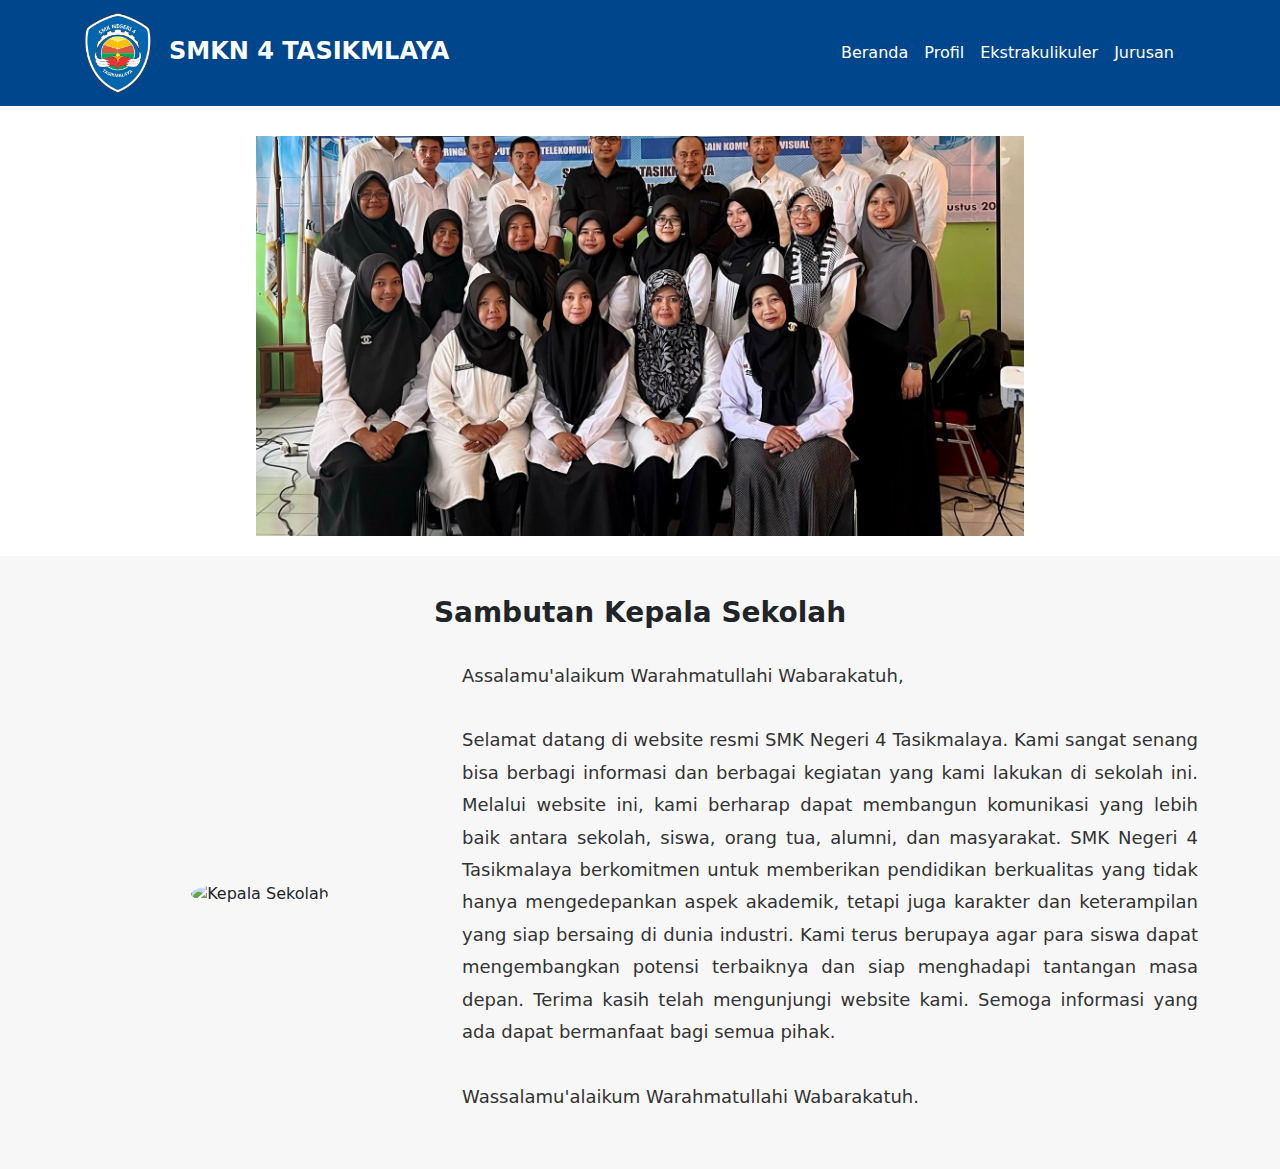
==== index.html @ 99f543fe "Add files via upload" ====
<!DOCTYPE html>
<html lang="en">
<head>
    <meta charset="UTF-8">
    <meta name="viewport" content="width=device-width, initial-scale=1.0">
    <title>SMKN 4 Tasikmalaya</title>
    <link href="https://cdn.jsdelivr.net/npm/bootstrap@5.3.0/dist/css/bootstrap.min.css" rel="stylesheet">
    <link rel="stylesheet" href="https://cdnjs.cloudflare.com/ajax/libs/font-awesome/6.0.0-beta3/css/all.min.css">
    <link rel="stylesheet" href="style.css">
</head>
<body>
    <nav class="navbar navbar-expand-lg navbar-custom">
        <div class="container">
            <a class="navbar-brand" href="#">
                <img src="logo.png" alt="SMKN 4 TASIKMLAYA" style="max-height: 80px;">
                <span class="navbar-brand-text">SMKN 4 TASIKMLAYA</span>
            </a>
            <!-- <button class="navbar-toggler" type="button" data-bs-toggle="collapse" data-bs-target="#navbarNav" aria-controls="navbarNav" aria-expanded="false" aria-label="Toggle navigation">
                <span class="navbar-toggler-icon"></span>
            </button> -->
            
            <div class="collapse navbar-collapse" id="navbarNav">
                <ul class="navbar-nav ms-auto">
                    <li class="nav-item">
                        <a class="nav-link active" href="#">Beranda</a>
                    </li>
                    <li class="nav-item">
                        <a class="nav-link" href="#profil">Profil</a>
                    </li>
                    <li class="nav-item">
                        <a class="nav-link" href="#jurusan">Ekstrakulikuler</a>
                    </li>
                    <li class="nav-item">
                        <a class="nav-link" href="#fasilitas">Jurusan</a>
                    </li>
                    <li class="nav-item">
                        <a class="nav-link" href="#kontak"></a>
                    </li>
                </ul>
            </div>
        </div>
    </nav>

    <img src="guru.jpg" alt="School Image" class="banner-image">
    <section class="principal-message">
        <div class="container">
            <h2>Sambutan Kepala Sekolah</h2>
            <div class="row">
                <div class="col-md-4">
                    <img src="Kepala Sekolah.JPG" alt="Kepala Sekolah" class="img-fluid">
                </div>
                <div class="col-md-8">
                    <div class="message-text">
                        <p>
                            Assalamu'alaikum Warahmatullahi Wabarakatuh,<br><br>
                            Selamat datang di website resmi SMK Negeri 4 Tasikmalaya. Kami sangat senang bisa berbagi informasi dan berbagai kegiatan yang kami lakukan di sekolah ini. Melalui website ini, kami berharap dapat membangun komunikasi yang lebih baik antara sekolah, siswa, orang tua, alumni, dan masyarakat.
                            SMK Negeri 4 Tasikmalaya berkomitmen untuk memberikan pendidikan berkualitas yang tidak hanya mengedepankan aspek akademik, tetapi juga karakter dan keterampilan yang siap bersaing di dunia industri. Kami terus berupaya agar para siswa dapat mengembangkan potensi terbaiknya dan siap menghadapi tantangan masa depan.
                            Terima kasih telah mengunjungi website kami. Semoga informasi yang ada dapat bermanfaat bagi semua pihak.<br><br>
                            Wassalamu'alaikum Warahmatullahi Wabarakatuh.
                        </p>
                    </div>
                </div>
            </div>
        </div>
    </section>

    <!-- Bootstrap JS -->
    <script src="https://cdn.jsdelivr.net/npm/bootstrap@5.3.0/dist/js/bootstrap.bundle.min.js"></script>
</body>
</html>
---- style.css ----
.navbar-custom {
    background-color: #00468C;
}
.navbar-custom .navbar-brand,
.navbar-custom .navbar-nav .nav-link {
    color: white;
}
.navbar-custom .navbar-nav .nav-link:hover {
    color: #FFD700;
}
.navbar-custom .navbar-toggler-icon {
    background-color: white;
}
.navbar-brand-text {
    color: white;
    font-size: 24px;
    font-weight: bold;
    margin-left: 10px;
}
.principal-message {
    background-color: #f7f7f7;
    padding: 40px 0;
}
.principal-message h2 {
    text-align: center;
    margin-bottom: 30px;
    font-size: 28px;
    font-weight: bold;
}
.principal-message .message-text {
    text-align: justify;
    font-size: 18px;
    color: #333;
    line-height: 1.8; 
}
.principal-message img {
    border-radius: 50%;
    max-height: 300px; 
    width: auto;
    margin-top: 20px;
    margin-bottom: 20px;
}
.row > .col-md-4 {
    display: flex;
    justify-content: center;
    align-items: center;
}
.banner-image {
     width: 60%;
     height: 400px; 
     object-fit: cover;
     margin-top: 30px;
     margin-bottom: 20px;
     display: block; 
     margin-left: auto;
     margin-right: auto;
 }

 .gina{
    text-align: center;
 }
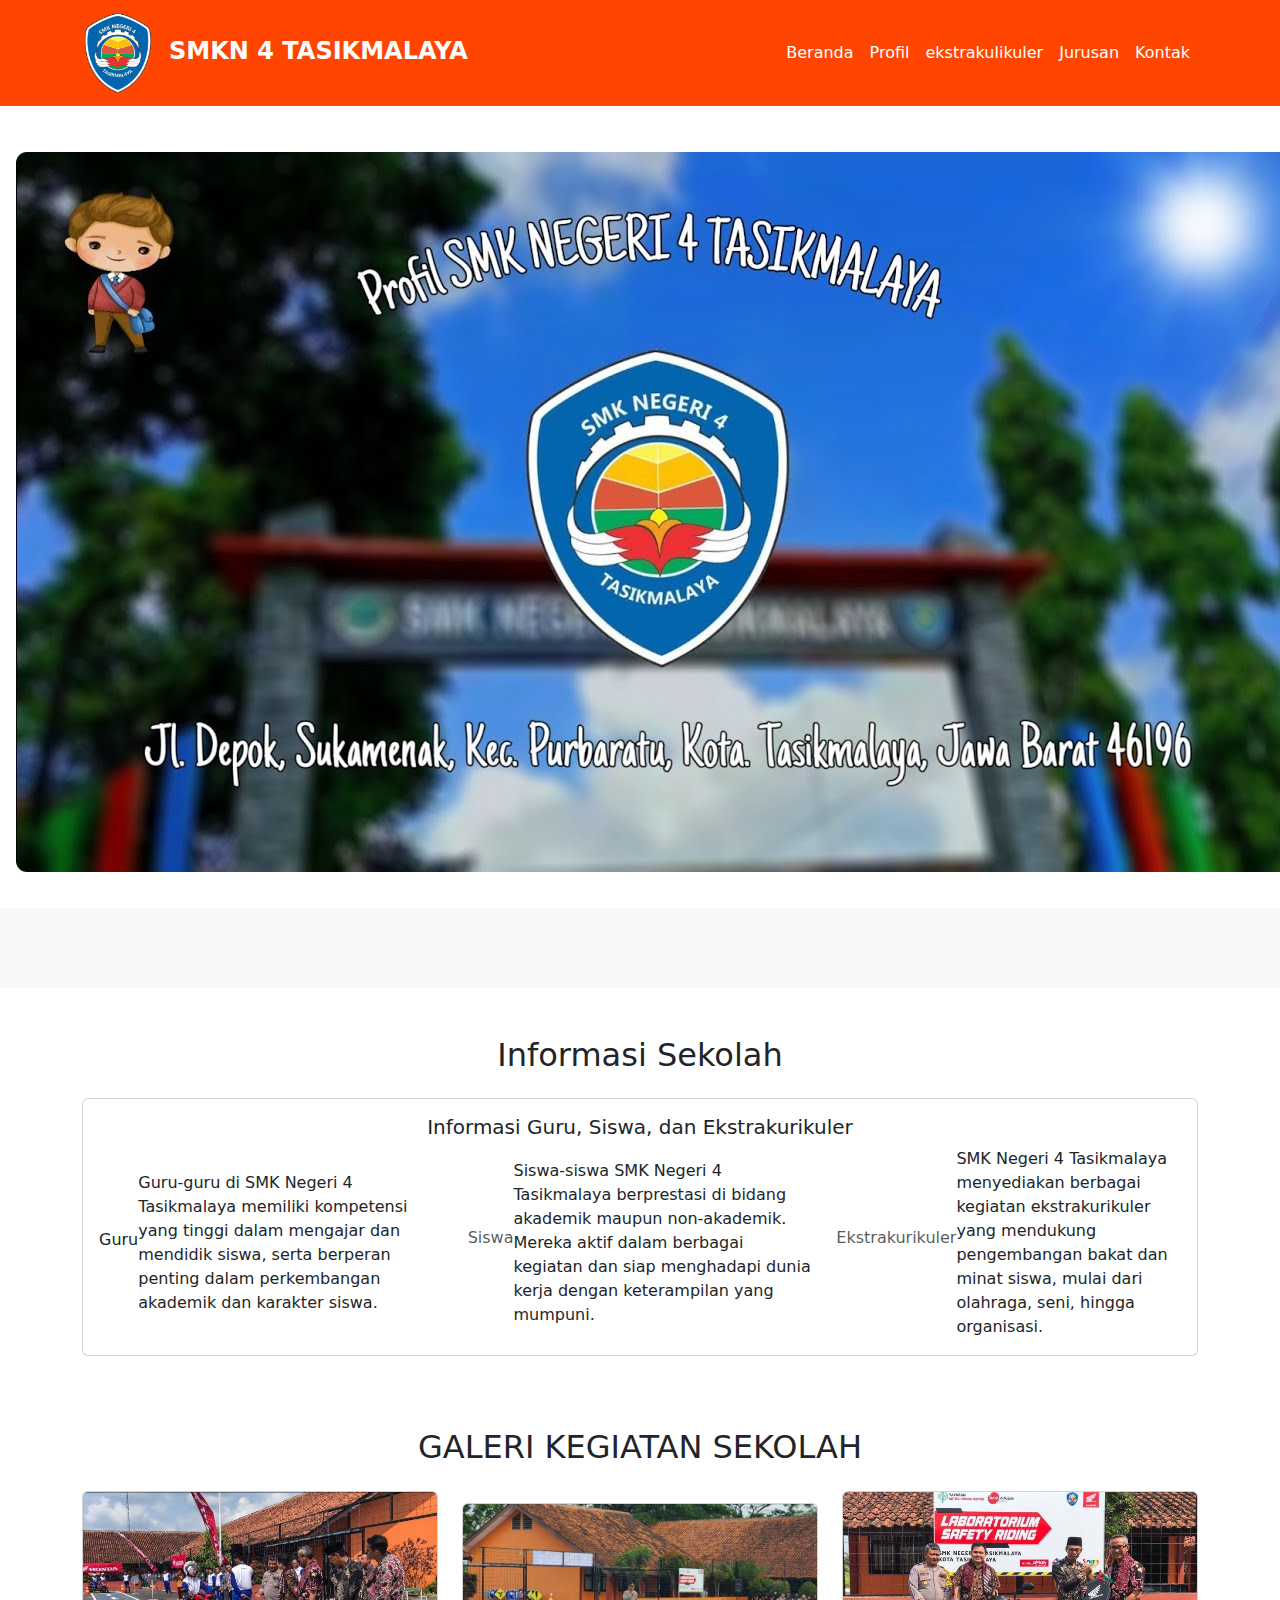
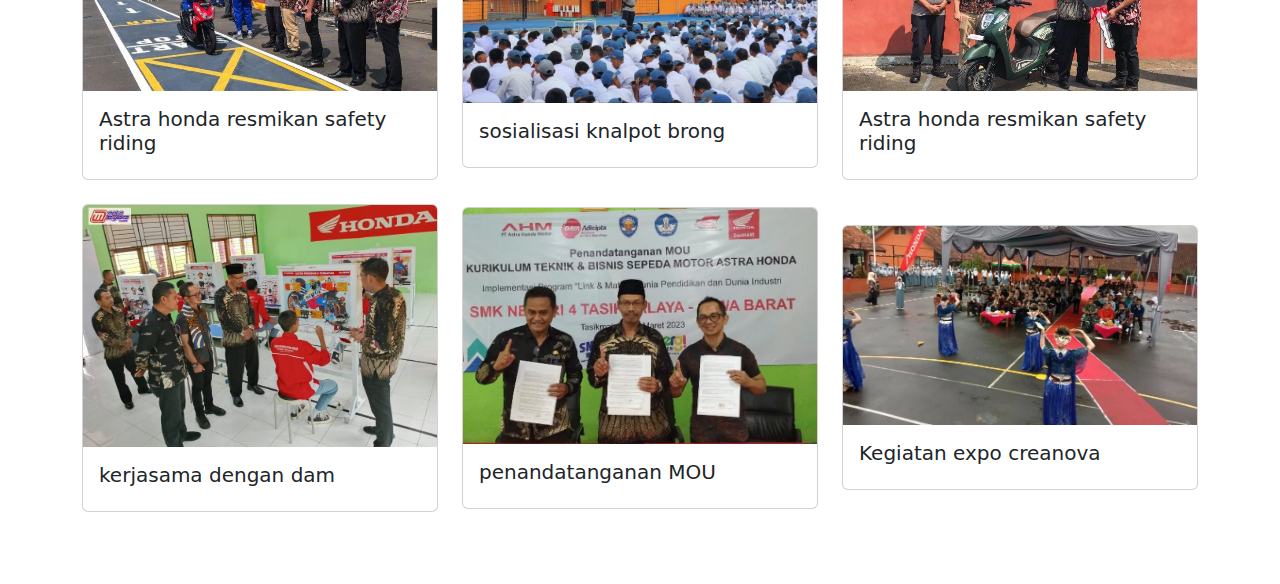
==== commit ec646b97: "Add files via upload" ====
--- a/index.html
+++ b/index.html
@@ -3,7 +3,7 @@
 <head>
     <meta charset="UTF-8">
     <meta name="viewport" content="width=device-width, initial-scale=1.0">
-    <title>SMKN 4 Tasikmalaya</title>
+    <title>SMKN 4 TASIKMALAYA</title>
     <link href="https://cdn.jsdelivr.net/npm/bootstrap@5.3.0/dist/css/bootstrap.min.css" rel="stylesheet">
     <link rel="stylesheet" href="https://cdnjs.cloudflare.com/ajax/libs/font-awesome/6.0.0-beta3/css/all.min.css">
     <link rel="stylesheet" href="style.css">
@@ -13,7 +13,7 @@
         <div class="container">
             <a class="navbar-brand" href="#">
                 <img src="logo.png" alt="SMKN 4 TASIKMLAYA" style="max-height: 80px;">
-                <span class="navbar-brand-text">SMKN 4 TASIKMLAYA</span>
+                <span class="navbar-brand-text">SMKN 4 TASIKMALAYA </span>
             </a>
             <!-- <button class="navbar-toggler" type="button" data-bs-toggle="collapse" data-bs-target="#navbarNav" aria-controls="navbarNav" aria-expanded="false" aria-label="Toggle navigation">
                 <span class="navbar-toggler-icon"></span>
@@ -22,49 +22,126 @@
             <div class="collapse navbar-collapse" id="navbarNav">
                 <ul class="navbar-nav ms-auto">
                     <li class="nav-item">
-                        <a class="nav-link active" href="#">Beranda</a>
+                        <a class="nav-link" href="index.html">Beranda</a>
                     </li>
                     <li class="nav-item">
-                        <a class="nav-link" href="#profil">Profil</a>
+                        <a class="nav-link" href="profil.html">Profil</a>
                     </li>
                     <li class="nav-item">
-                        <a class="nav-link" href="#jurusan">Ekstrakulikuler</a>
+                        <a class="nav-link" href="eskul.html">ekstrakulikuler</a>
                     </li>
                     <li class="nav-item">
-                        <a class="nav-link" href="#fasilitas">Jurusan</a>
+                        <a class="nav-link" href="jurusan.html">Jurusan</a>
                     </li>
                     <li class="nav-item">
-                        <a class="nav-link" href="#kontak"></a>
+                        <a class="nav-link" href="kontak.html">Kontak</a>
                     </li>
+
                 </ul>
             </div>
         </div>
     </nav>
 
-    <img src="guru.jpg" alt="School Image" class="banner-image">
+    <div class="outer">
+        <img src="smk.jpg" alt="School Image" class="banner-image inner">
+    </div>
     <section class="principal-message">
         <div class="container">
-            <h2>Sambutan Kepala Sekolah</h2>
-            <div class="row">
-                <div class="col-md-4">
-                    <img src="Kepala Sekolah.JPG" alt="Kepala Sekolah" class="img-fluid">
-                </div>
-                <div class="col-md-8">
-                    <div class="message-text">
-                        <p>
-                            Assalamu'alaikum Warahmatullahi Wabarakatuh,<br><br>
-                            Selamat datang di website resmi SMK Negeri 4 Tasikmalaya. Kami sangat senang bisa berbagi informasi dan berbagai kegiatan yang kami lakukan di sekolah ini. Melalui website ini, kami berharap dapat membangun komunikasi yang lebih baik antara sekolah, siswa, orang tua, alumni, dan masyarakat.
-                            SMK Negeri 4 Tasikmalaya berkomitmen untuk memberikan pendidikan berkualitas yang tidak hanya mengedepankan aspek akademik, tetapi juga karakter dan keterampilan yang siap bersaing di dunia industri. Kami terus berupaya agar para siswa dapat mengembangkan potensi terbaiknya dan siap menghadapi tantangan masa depan.
-                            Terima kasih telah mengunjungi website kami. Semoga informasi yang ada dapat bermanfaat bagi semua pihak.<br><br>
-                            Wassalamu'alaikum Warahmatullahi Wabarakatuh.
-                        </p>
+            </div>
+        </div>
+    </section>
+
+    <section id="informasi" class="container my-5">
+        <h2 class="text-center mb-4">Informasi Sekolah</h2>
+        <div class="row">
+            <div class="col-md-12 mb-4">
+                <div class="card">
+                    <div class="card-body">
+                        <h5 class="card-title text-center">Informasi Guru, Siswa, dan Ekstrakurikuler</h5>
+                        
+                        <div class="row">
+                            <div class="col-md-4">
+                                <h6 class="mb-2 text-center">Guru</h6>
+                                <p class="card-text">Guru-guru di SMK Negeri 4 Tasikmalaya memiliki kompetensi yang tinggi dalam mengajar dan mendidik siswa, serta berperan penting dalam perkembangan akademik dan karakter siswa.</p>
+                            </div>
+                            
+                            <div class="col-md-4">
+                                <h6 class="card-subtitle mb-2 text-muted">Siswa</h6>
+                                <p class="card-text">Siswa-siswa SMK Negeri 4 Tasikmalaya berprestasi di bidang akademik maupun non-akademik. Mereka aktif dalam berbagai kegiatan dan siap menghadapi dunia kerja dengan keterampilan yang mumpuni.</p>
+                            </div>
+                            
+                            <!-- Info Ekstrakurikuler -->
+                            <div class="col-md-4">
+                                <h6 class="card-subtitle mb-2 text-muted">Ekstrakurikuler</h6>
+                                <p class="card-text">SMK Negeri 4 Tasikmalaya menyediakan berbagai kegiatan ekstrakurikuler yang mendukung pengembangan bakat dan minat siswa, mulai dari olahraga, seni, hingga organisasi.</p>
+                            </div>
+                        </div>
                     </div>
                 </div>
             </div>
         </div>
     </section>
+    
 
-    <!-- Bootstrap JS -->
-    <script src="https://cdn.jsdelivr.net/npm/bootstrap@5.3.0/dist/js/bootstrap.bundle.min.js"></script>
-</body>
-</html>
+<section id="galeri" class="container my-5">
+    <h2 class=" gina1 text-center mb-4">GALERI KEGIATAN SEKOLAH</h2>
+    <div class="row">
+        <div class="col-md-4 mb-4">
+            <div class="card">
+                <img src="kampanye.jpg" class="card-img-top" alt="Ekstrakurikuler">
+                <div class="card-body">
+                    <h5 class="card-title">Astra honda resmikan safety riding</h5>
+                </div>
+            </div>
+        </div>
+
+        <div class="col-md-4 mb-4">
+            <div class="card">
+                <img src="sosialisasi.jpg" class="card-img-top" alt="Ekstrakurikuler">
+                <div class="card-body">
+                    <h5 class="card-title">sosialisasi knalpot brong</h5>
+                </div>
+            </div>
+        </div>
+
+        <div class="col-md-4 mb-4">
+            <div class="card">
+                <img src="astra.jpg" class="card-img-top" alt="Ekstrakurikuler">
+                <div class="card-body">
+                    <h5 class="card-title">Astra honda resmikan safety riding</h5>
+                </div>
+            </div>
+        </div>
+
+        <div class="col-md-4 mb-4">
+            <div class="card">
+                <img src="kerjasama.jpg" class="card-img-top" alt="Ekstrakurikuler">
+                <div class="card-body">
+                    <h5 class="card-title">kerjasama dengan dam</h5>
+                </div>
+            </div>
+        </div>
+
+        <div class="col-md-4 mb-4">
+            <div class="card">
+                <img src="dam.jpg" class="card-img-top" alt="Ekstrakurikuler">
+                <div class="card-body">
+                    <h5 class="card-title">penandatanganan MOU</h5>
+                </div>
+            </div>
+        </div>
+
+        <div class="col-md-4 mb-4">
+            <div class="card">
+                <img src="expo.jpg" class="card-img-top" alt="Ekstrakurikuler">
+                <div class="card-body">
+                    <h5 class="card-title">Kegiatan expo creanova</h5>
+                </div>
+            </div>
+        </div>
+            </div>
+        </div>
+
+        </div>
+    </div>
+</section>
--- a/style.css
+++ b/style.css
@@ -1,61 +1,176 @@
 .navbar-custom {
-    background-color: #00468C;
+  background-color:#FF4500;
 }
 .navbar-custom .navbar-brand,
 .navbar-custom .navbar-nav .nav-link {
-    color: white;
+  color: white;
 }
 .navbar-custom .navbar-nav .nav-link:hover {
-    color: #FFD700;
+  color: #ffd700;
 }
 .navbar-custom .navbar-toggler-icon {
-    background-color: white;
+  background-color: white;
 }
 .navbar-brand-text {
-    color: white;
-    font-size: 24px;
-    font-weight: bold;
-    margin-left: 10px;
+  color: white;
+  font-size: 24px;
+  font-weight: bold;
+  margin-left: 10px;
 }
 .principal-message {
-    background-color: #f7f7f7;
-    padding: 40px 0;
+  background-color: #f7f7f7;
+  padding: 40px 0;
 }
 .principal-message h2 {
-    text-align: center;
-    margin-bottom: 30px;
-    font-size: 28px;
-    font-weight: bold;
+  text-align: center;
+  margin-bottom: 30px;
+  font-size: 28px;
+  font-weight: bold;
 }
 .principal-message .message-text {
-    text-align: justify;
-    font-size: 18px;
-    color: #333;
-    line-height: 1.8; 
+  text-align: justify;
+  font-size: 18px;
+  color: #333;
+  line-height: 1.8;
 }
 .principal-message img {
-    border-radius: 50%;
-    max-height: 300px; 
-    width: auto;
-    margin-top: 20px;
-    margin-bottom: 20px;
+  border-radius: 50%;
+  max-height: 300px;
+  width: auto;
+  margin-top: 20px;
+  margin-bottom: 20px;
 }
 .row > .col-md-4 {
-    display: flex;
-    justify-content: center;
-    align-items: center;
+  display: flex;
+  justify-content: center;
+  align-items: center;
 }
 .banner-image {
-     width: 60%;
-     height: 400px; 
-     object-fit: cover;
-     margin-top: 30px;
-     margin-bottom: 20px;
-     display: block; 
-     margin-left: auto;
-     margin-right: auto;
- }
+  width: auto;
+  height: auto;
+  object-fit: cover;
+  margin-top: 30px;
+  margin-bottom: 20px;
+  display: block;
+  margin-left: auto;
+  margin-right: auto;
+}
 
- .gina{
+.gina {
+  text-align: center;
+}
+
+/* .card5{
+    height: 100%;
+    width: 100%;
+ } */
+
+.card1 {
+  background-color: gray;
+  border: 10%;
+  height: 100%;
+  border-radius: var();
+}
+
+.card2 {
+  background-color: gray;
+  height: 100%;
+  border-radius: 2%;
+}
+
+.card3 {
+  background-color: gray;
+  height: 100%;
+  border-radius: 2%;
+}
+
+.outer {
+  --outer-radius: 27px;
+  --padding: 16px;
+  --inner-radius: calc(var(--outer-radius) - var(--padding));
+  padding: var(--padding);
+  border-radius: var(--outer-radius);
+}
+.inner {
+  border-radius: var(--inner-radius);
+}
+
+.kepala-sekolah-img {
+  border-radius: 50%;
+  width: 100%;
+  max-width: 250px;
+  height: auto;
+}
+
+.divider {
+  margin: 40px 0;
+  border-top: 2px solid #ddd;
+}
+
+.section-title {
+  font-size: 2rem;
+  font-weight: bold;
+  margin-bottom: 30px;
+}
+
+.visi-card,
+.misi-card {
+  border: 1px solid #ddd;
+  border-radius: 10px;
+  box-shadow: 0 4px 6px rgba(0, 0, 0, 0.1);
+  padding: 20px;
+  text-align: center;
+}
+
+.misi-list {
+  list-style-type: none;
+  padding-left: 0;
+}
+
+.misi-list li {
+  margin-bottom: 10px;
+  padding-left: 20px;
+  position: relative;
+}
+
+.misi-list li::before {
+  content: '\2022';
+  color: #007bff;
+  font-size: 1.5rem;
+  position: absolute;
+  left: 0;
+  top: 0;
+}
+
+.navbar-brand-text {
+  color: white;
+  font-weight: bold;
+  margin-left: 10px;
+}
+
+.navbar-nav .nav-link {
+  color: white !important;
+}
+
+.navbar-nav .nav-link.active {
+  font-weight: bold;
+}
+
+.card pplg {
+  height: 20px;
+  width: 20px;
+}
+
+.gina3{
+  text-align: justify;
+  font-size: 1.1rem;
+  line-height: 1.6;
+}
+
+.sejarah{
+    border: 1px solid #ddd;
+    border-radius: 10px;
+    box-shadow: 0 4px 6px rgba(0, 0, 0, 0.1);
+    padding: 20px;
     text-align: center;
- }
+  }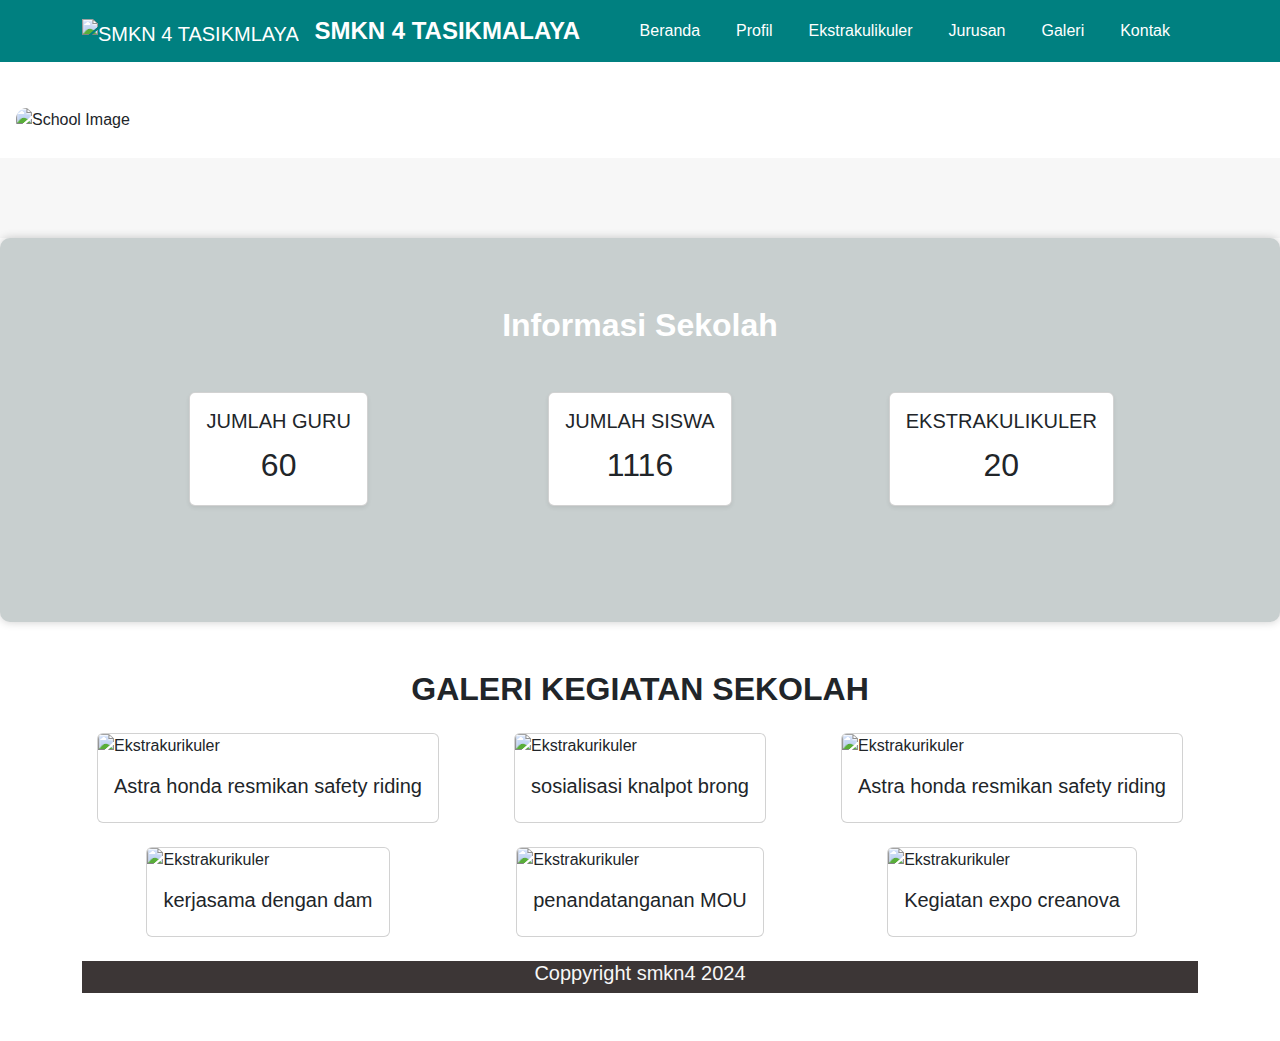
==== commit c8498fc8: "Add files via upload" ====
--- a/index.html
+++ b/index.html
@@ -12,7 +12,7 @@
     <nav class="navbar navbar-expand-lg navbar-custom">
         <div class="container">
             <a class="navbar-brand" href="#">
-                <img src="logo.png" alt="SMKN 4 TASIKMLAYA" style="max-height: 80px;">
+                <img src="asset/logo.png" alt="SMKN 4 TASIKMLAYA" style="max-height: 80px;">
                 <span class="navbar-brand-text">SMKN 4 TASIKMALAYA </span>
             </a>
             <!-- <button class="navbar-toggler" type="button" data-bs-toggle="collapse" data-bs-target="#navbarNav" aria-controls="navbarNav" aria-expanded="false" aria-label="Toggle navigation">
@@ -28,11 +28,14 @@
                         <a class="nav-link" href="profil.html">Profil</a>
                     </li>
                     <li class="nav-item">
-                        <a class="nav-link" href="eskul.html">ekstrakulikuler</a>
+                        <a class="nav-link" href="eskul.html">Ekstrakulikuler</a>
                     </li>
                     <li class="nav-item">
                         <a class="nav-link" href="jurusan.html">Jurusan</a>
                     </li>
+                    <li class="nav-item">
+                        <a class="nav-link" href="galeri.html">Galeri</a>
+                   </li>
                     <li class="nav-item">
                         <a class="nav-link" href="kontak.html">Kontak</a>
                     </li>
@@ -43,7 +46,7 @@
     </nav>
 
     <div class="outer">
-        <img src="smk.jpg" alt="School Image" class="banner-image inner">
+        <img src="asset/smk.jpg" alt="School Image" class="banner-image inner">
     </div>
     <section class="principal-message">
         <div class="container">
@@ -51,44 +54,49 @@
         </div>
     </section>
 
-    <section id="informasi" class="container my-5">
-        <h2 class="text-center mb-4">Informasi Sekolah</h2>
-        <div class="row">
-            <div class="col-md-12 mb-4">
-                <div class="card">
-                    <div class="card-body">
-                        <h5 class="card-title text-center">Informasi Guru, Siswa, dan Ekstrakurikuler</h5>
-                        
-                        <div class="row">
-                            <div class="col-md-4">
-                                <h6 class="mb-2 text-center">Guru</h6>
-                                <p class="card-text">Guru-guru di SMK Negeri 4 Tasikmalaya memiliki kompetensi yang tinggi dalam mengajar dan mendidik siswa, serta berperan penting dalam perkembangan akademik dan karakter siswa.</p>
-                            </div>
-                            
-                            <div class="col-md-4">
-                                <h6 class="card-subtitle mb-2 text-muted">Siswa</h6>
-                                <p class="card-text">Siswa-siswa SMK Negeri 4 Tasikmalaya berprestasi di bidang akademik maupun non-akademik. Mereka aktif dalam berbagai kegiatan dan siap menghadapi dunia kerja dengan keterampilan yang mumpuni.</p>
-                            </div>
-                            
-                            <!-- Info Ekstrakurikuler -->
-                            <div class="col-md-4">
-                                <h6 class="card-subtitle mb-2 text-muted">Ekstrakurikuler</h6>
-                                <p class="card-text">SMK Negeri 4 Tasikmalaya menyediakan berbagai kegiatan ekstrakurikuler yang mendukung pengembangan bakat dan minat siswa, mulai dari olahraga, seni, hingga organisasi.</p>
-                            </div>
-                        </div>
-                    </div>
+    <div class="gina7">
+    <section id="Informasi" class="container my-5">
+        <h2 class="section-title text-center my-4">Informasi Sekolah</h2>
+          <div class="card-body p-4">
+            <div class="row g-3">
+              <div class="col-md-4 mb-4">
+                <div class="card border1 shadow-sm">
+                  <div class="card-body text-center">
+                    <h5>JUMLAH GURU</h5>
+                    <p class="card-text fs-2">60</p>
+                  </div>
                 </div>
+              </div>
+              <div class="col-md-4 mb-4">
+                <div class="card border1 shadow-sm">
+                  <div class="card-body text-center">
+                    <h5>JUMLAH SISWA</h5>
+                    <p class="card-text fs-2">1116</p>
+                  </div>
+                </div>
+              </div>
+              <div class="col-md-4 mb-4">
+                <div class="card border1 shadow-sm">
+                  <div class="card-body text-center">
+                    <h5>EKSTRAKULIKULER</h5>
+                    <p class="card-text fs-2">20</p>
+                  </div>
+                </div>
+              </div>
             </div>
+          </div>
         </div>
-    </section>
-    
+        </div>
+      </section>
 
-<section id="galeri" class="container my-5">
-    <h2 class=" gina1 text-center mb-4">GALERI KEGIATAN SEKOLAH</h2>
+
+<section id="eskul" class="container my-5">
+    <h2 class="section-title text-center my-4">GALERI KEGIATAN SEKOLAH</h2>
+  <div class="container content">
     <div class="row">
         <div class="col-md-4 mb-4">
             <div class="card">
-                <img src="kampanye.jpg" class="card-img-top" alt="Ekstrakurikuler">
+                <img src="asset/kampanye.jpg" class="card-img-top" alt="Ekstrakurikuler">
                 <div class="card-body">
                     <h5 class="card-title">Astra honda resmikan safety riding</h5>
                 </div>
@@ -97,7 +105,7 @@
 
         <div class="col-md-4 mb-4">
             <div class="card">
-                <img src="sosialisasi.jpg" class="card-img-top" alt="Ekstrakurikuler">
+                <img src="asset/sosialisasi.jpg" class="card-img-top" alt="Ekstrakurikuler">
                 <div class="card-body">
                     <h5 class="card-title">sosialisasi knalpot brong</h5>
                 </div>
@@ -106,7 +114,7 @@
 
         <div class="col-md-4 mb-4">
             <div class="card">
-                <img src="astra.jpg" class="card-img-top" alt="Ekstrakurikuler">
+                <img src="asset/astra.jpg" class="card-img-top" alt="Ekstrakurikuler">
                 <div class="card-body">
                     <h5 class="card-title">Astra honda resmikan safety riding</h5>
                 </div>
@@ -115,7 +123,7 @@
 
         <div class="col-md-4 mb-4">
             <div class="card">
-                <img src="kerjasama.jpg" class="card-img-top" alt="Ekstrakurikuler">
+                <img src="asset/kerjasama.jpg" class="card-img-top" alt="Ekstrakurikuler">
                 <div class="card-body">
                     <h5 class="card-title">kerjasama dengan dam</h5>
                 </div>
@@ -124,7 +132,7 @@
 
         <div class="col-md-4 mb-4">
             <div class="card">
-                <img src="dam.jpg" class="card-img-top" alt="Ekstrakurikuler">
+                <img src="asset/dam.jpg" class="card-img-top" alt="Ekstrakurikuler">
                 <div class="card-body">
                     <h5 class="card-title">penandatanganan MOU</h5>
                 </div>
@@ -133,15 +141,18 @@
 
         <div class="col-md-4 mb-4">
             <div class="card">
-                <img src="expo.jpg" class="card-img-top" alt="Ekstrakurikuler">
+                <img src="asset/expo.jpg" class="card-img-top" alt="Ekstrakurikuler">
                 <div class="card-body">
                     <h5 class="card-title">Kegiatan expo creanova</h5>
                 </div>
             </div>
         </div>
+
+        <footer class="footer">
+            <h5 class="text-center">Coppyright smkn4 2024</h5>
+        </footer>
             </div>
         </div>
-
         </div>
     </div>
-</section>
+</section--- a/style.css
+++ b/style.css
@@ -1,5 +1,5 @@
 .navbar-custom {
-  background-color:#FF4500;
+  background-color: #008080;
 }
 .navbar-custom .navbar-brand,
 .navbar-custom .navbar-nav .nav-link {
@@ -46,11 +46,11 @@
   align-items: center;
 }
 .banner-image {
-  width: auto;
-  height: auto;
+  width: 100%;
+  height: 20%;
   object-fit: cover;
   margin-top: 30px;
-  margin-bottom: 20px;
+  margin-bottom: 10px;
   display: block;
   margin-left: auto;
   margin-right: auto;
@@ -173,4 +173,81 @@
     box-shadow: 0 4px 6px rgba(0, 0, 0, 0.1);
     padding: 20px;
     text-align: center;
-  }+  }
+
+.card-border1 {
+    background-color: gray;
+}
+
+body {
+font-family: Arial, sans-serif;
+margin: 0;
+padding: 0;
+}
+
+header {
+background-color: #333;
+color: #fff;
+padding: 1rem;
+text-align: center;
+}
+
+nav ul {
+list-style: none;
+margin: 0;
+padding: 0;
+display: flex;
+justify-content: space-between;
+}
+
+nav li {
+margin-right: 20px;
+}
+
+nav a {
+color: #fff;
+text-decoration: none;
+}
+
+.galeri-container {
+display: flex;
+flex-wrap: wrap;
+justify-content: center;
+}
+
+.galeri-item {
+margin: 20px;
+width: 300px;
+}
+
+.galeri-item img {
+width: 100%;
+height: 200px;
+object-fit: cover;
+border-radius: 10px;
+}
+
+/* .gina6{
+  height: 50%;
+  width: 70%;
+} */
+
+.carousel-inner img{
+  height: 400px;
+  object-fit: cover;
+}
+
+.gina7 {
+  background-color: #c8cfcf;
+  box-shadow: 0 0 10px rgba(0, 0, 0, 0.2);
+  color: #fff;
+  border-radius: 10px;
+  padding: 20px;
+}
+
+.footer{
+  background-color: #3c3636;
+  height: 100%;
+  width: 100%;
+  color: #f7f7f7;
+}